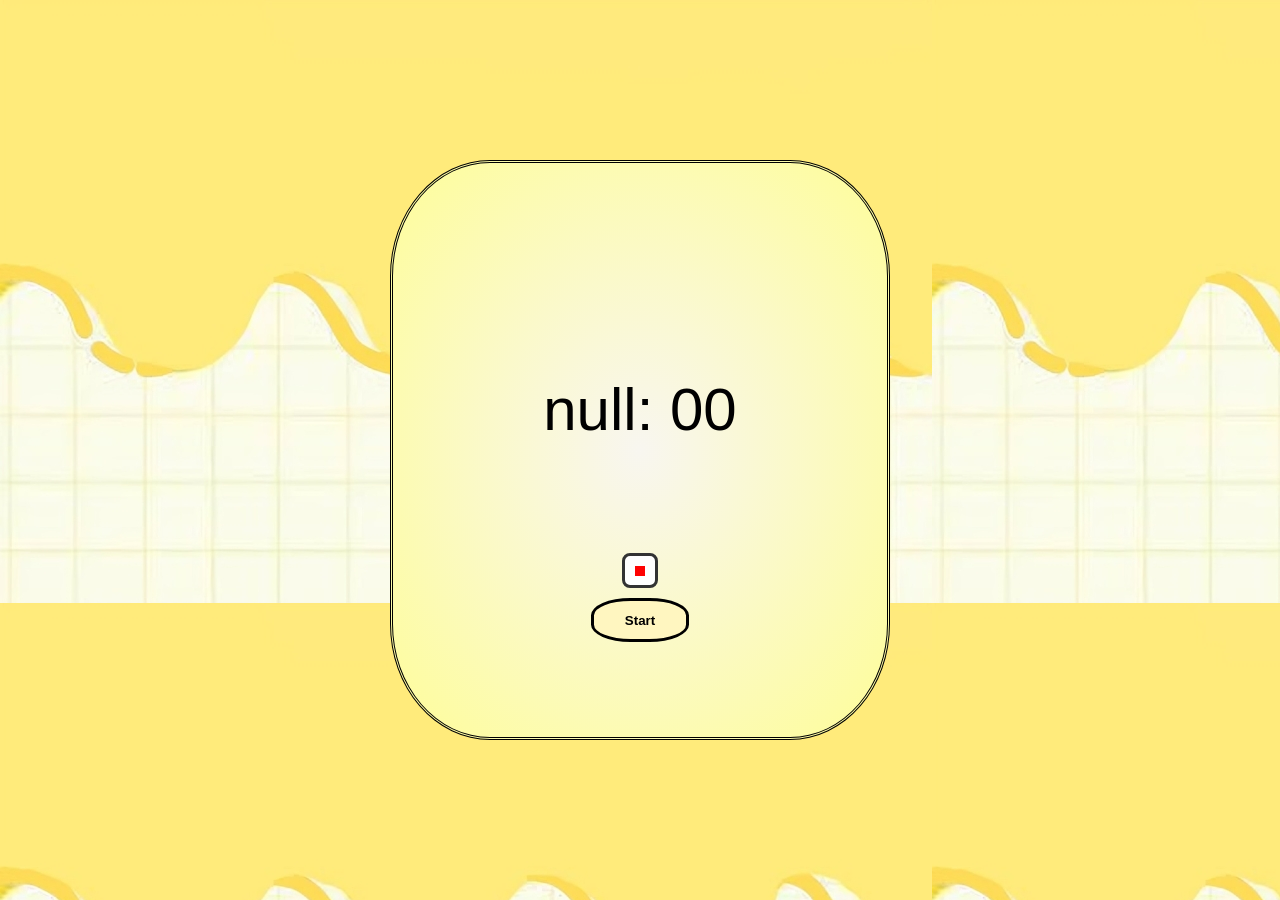
==== timer.html @ 0c9a7cd5 "timer countdown fixed" ====
<!DOCTYPE html>
<head>
    <link rel="stylesheet" href="timer.css">
</head>
<body>
    <div class="container">
        <br><p5 id="timerstartpage"></p5>
        <p id="done"></p>
        <div class="stop-box" onclick="breakTimer()">
            <div class="stop-icon"></div>
        </div>
        <button class="start" onclick="startTimer()"> Start</button>
    </div>
    
    <script src="java.js"></script>
</body>
</html>
---- timer.css ----
@import url('https://fonts.cdnfonts.com/css/blafhy-glibs');

* {
    margin: 0;
    padding: 0;
    box-sizing: border-box;
}

:root{
    --BGCOLOR: radial-gradient(#f8f6f0,#FEFD99);
    --FONT: 'Blafhy Glibs', sans-serif;
}

body{
    font-family: var(--FONT);
    min-height: 100vh;
    background-image: url("honeybg.jpg");
    align-items: center;
    display:flex;
    justify-content: center;
    align-items: center;
}
.container{
    min-width: 500px;
    min-height: 580px;
    background-image:var(--BGCOLOR);
    border: 3px double rgb(0, 0, 0);
    border-radius: 20%;
    display: flex;
    flex-direction: column;
    justify-content: center;
    align-items: center;
    font-family: 'Blafhy Glibs', sans-serif;
}
#timer{
    font-size: 100px;
}

#timerstartpage{
    font-size: 60px;
    padding: 20%;
}
.start{
    font-family: var(--FONT);
    font-weight: bold;
    min-width: 20%;
    padding: 0.7rem;
    border: 3px solid black;
    border-radius: 40%;
    background-color: #FFF6C0;
    transform: scale(1); 
    transition: background-color 2s ease;  
    animation: butty 2s ease;
}
.start:hover, .start:focus{
    animation: startbutton 1.2s ease-in-out infinite;
    background-color: #f2d16f;
    cursor: pointer;
}
@keyframes butty {
    0%,100%,50%{
        transform: scale(1.2);
    }
}
.stop-box {
  min-width: 30px;
  min-height: 30px;
  border: 3px solid #333;
  border-radius: 8px;
  display: flex;
  align-items: center;
  justify-content: center;
  background-color: #fff;
  padding: 2%;
  margin: 2%;
  cursor: pointer;
}

.stop-icon {
  min-width: 10px;
  min-height: 10px;
  background-color: #fe0202;

}
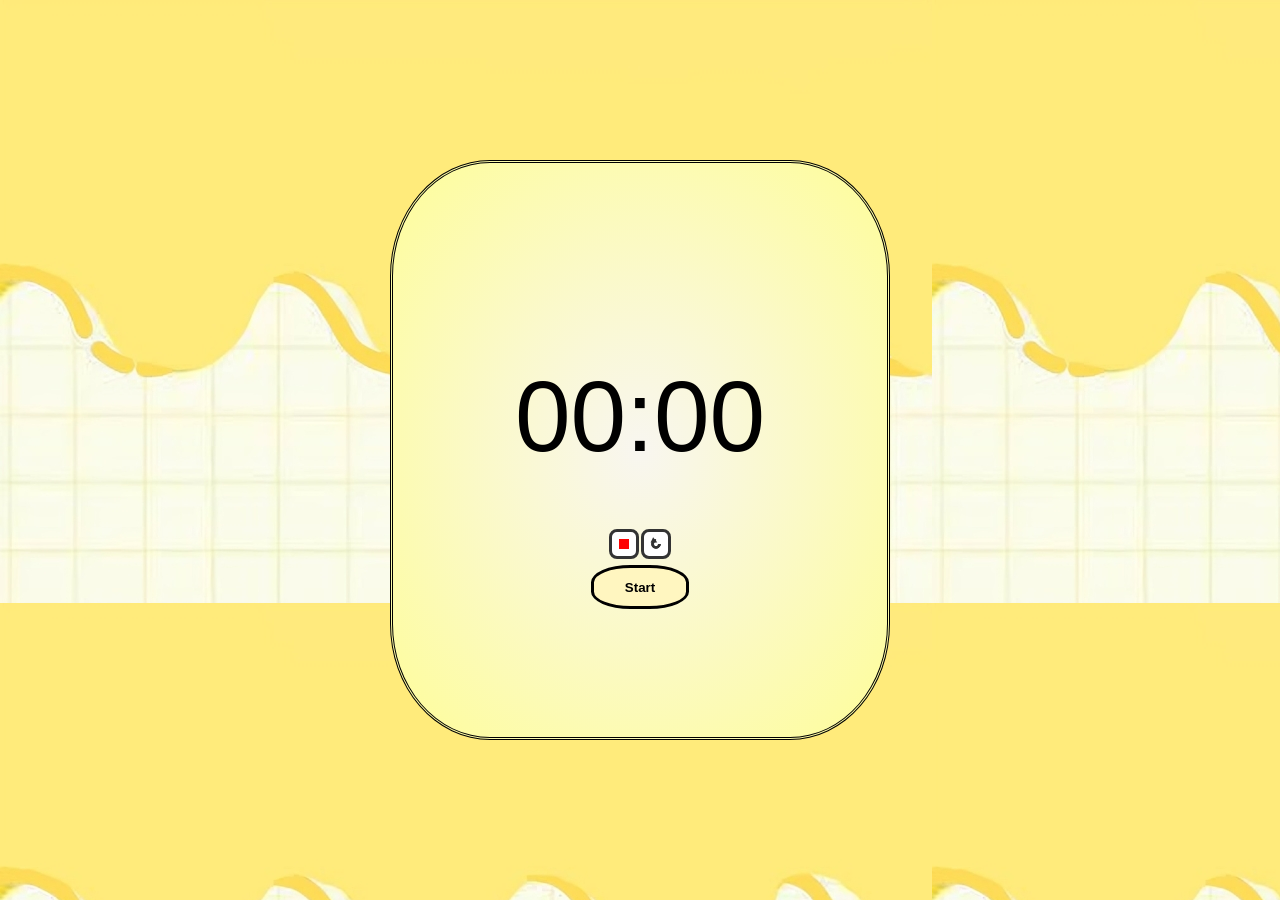
==== commit c59f7e30: "all of the buttons work" ====
--- a/timer.html
+++ b/timer.html
@@ -6,10 +6,15 @@
     <div class="container">
         <br><p5 id="timerstartpage"></p5>
         <p id="done"></p>
-        <div class="stop-box" onclick="breakTimer()">
-            <div class="stop-icon"></div>
+        <div class="timing-buttons">
+            <div class="stop-box" onclick="startTimer()" id="timerButton">
+                <div class="stop-icon"></div>
+            </div>
+            <div class="stop-box" onclick="resetTimer()" id="resetButton">
+                <div class="reset-icon"></div>
+            </div>
         </div>
-        <button class="start" onclick="startTimer()"> Start</button>
+        <button class="start" onclick="startTimer()" id="start-btn"> Start</button>
     </div>
     
     <script src="java.js"></script>
--- a/timer.css
+++ b/timer.css
@@ -37,8 +37,8 @@
 }
 
 #timerstartpage{
-    font-size: 60px;
-    padding: 20%;
+    font-size: 100px;
+    padding: 10%;
 }
 .start{
     font-family: var(--FONT);
@@ -81,4 +81,42 @@
   min-height: 10px;
   background-color: #fe0202;
 
+}
+
+.resume::before {
+    content: "";
+    display: flex;
+    width: 0;
+    height: 0;
+    border-top: 8px solid transparent;
+    border-bottom: 8px solid transparent;
+    border-left: 12px solid black;
+}
+
+.reset-icon {
+  width: 10px;
+  height: 10px;
+  border: 3px solid #333;
+  border-top-color: transparent;
+  border-radius: 50%;
+  position: relative;
+  transform: rotate(45deg);
+}
+
+.reset-icon::before {
+  content: '';
+  position: absolute;
+  top: -2px;
+  right: 2px;
+  border-width: 3px 0 3px 6px;
+  border-style: solid;
+  border-color: transparent transparent transparent #333;
+  transform: rotate(-20deg);
+}
+.timing-buttons{
+    display: flex;
+    flex-direction: row;
+    align-items: center;
+    justify-content: center;
+    margin: 1%;
 }
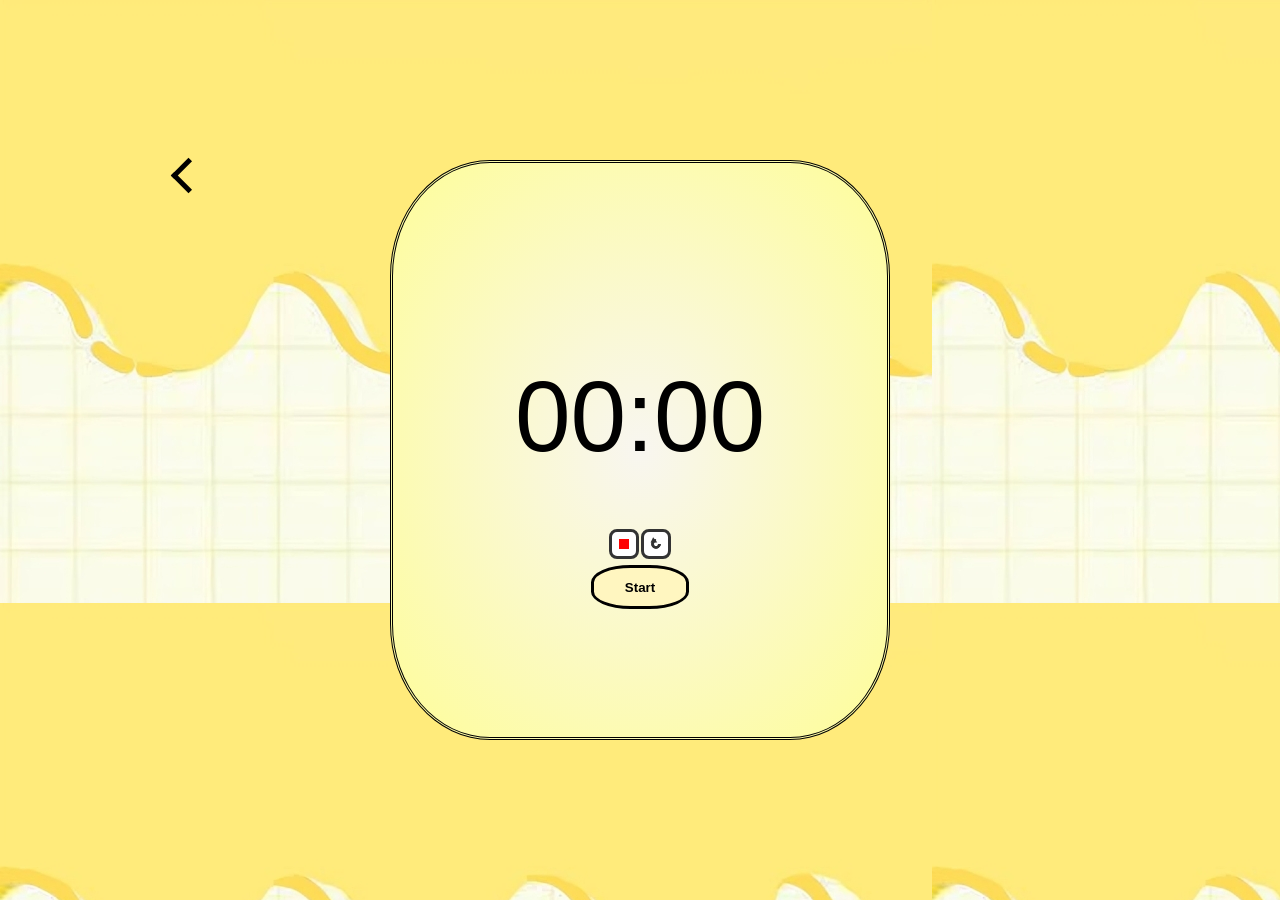
==== commit 74b40ca8: "timer page finished" ====
--- a/timer.html
+++ b/timer.html
@@ -4,6 +4,7 @@
 </head>
 <body>
     <div class="container">
+        <div class="back-arrow" onclick="goBack()"></div>
         <br><p5 id="timerstartpage"></p5>
         <p id="done"></p>
         <div class="timing-buttons">
--- a/timer.css
+++ b/timer.css
@@ -10,6 +10,27 @@
     --BGCOLOR: radial-gradient(#f8f6f0,#FEFD99);
     --FONT: 'Blafhy Glibs', sans-serif;
 }
+.container .back-arrow{
+    width: 25px;
+    height: 25px;
+    border-top: 5px solid #000;
+    border-left: 5px solid #000;
+    transform: rotate(-45deg);
+    display: flex;
+    justify-content: left;
+    align-items: left;
+    position: absolute;
+    top: 163px;
+    left: 176px;
+    cursor: pointer;
+    color: #000;
+}
+.back-arrow:hover, .back-arrow:focus{
+    border-top: 8px solid #5E3122;
+    border-left: 8px solid #5E3122;
+}
+
+
 
 body{
     font-family: var(--FONT);
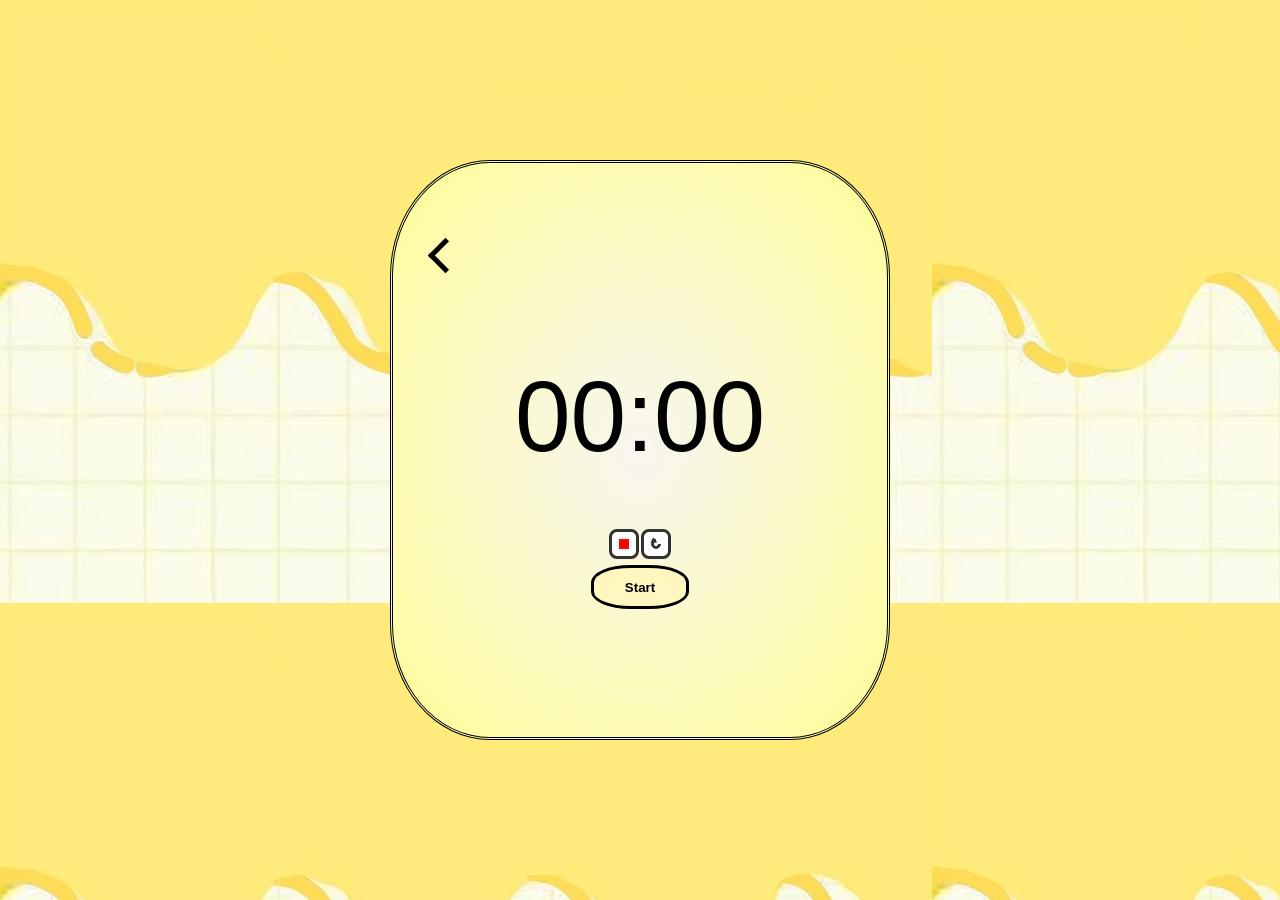
==== commit 0e42b82a: "comments added- completed!" ====
--- a/timer.html
+++ b/timer.html
@@ -4,7 +4,7 @@
 </head>
 <body>
     <div class="container">
-        <div class="back-arrow" onclick="goBack()"></div>
+        <div class="back-arrow" onclick="goBack()"></div> 
         <br><p5 id="timerstartpage"></p5>
         <p id="done"></p>
         <div class="timing-buttons">
--- a/timer.css
+++ b/timer.css
@@ -11,6 +11,7 @@
     --FONT: 'Blafhy Glibs', sans-serif;
 }
 .container .back-arrow{
+    position: absolute;
     width: 25px;
     height: 25px;
     border-top: 5px solid #000;
@@ -20,8 +21,8 @@
     justify-content: left;
     align-items: left;
     position: absolute;
-    top: 163px;
-    left: 176px;
+    top: 80px;
+    left: 40px;
     cursor: pointer;
     color: #000;
 }
@@ -42,6 +43,7 @@
     align-items: center;
 }
 .container{
+    position: relative;
     min-width: 500px;
     min-height: 580px;
     background-image:var(--BGCOLOR);
